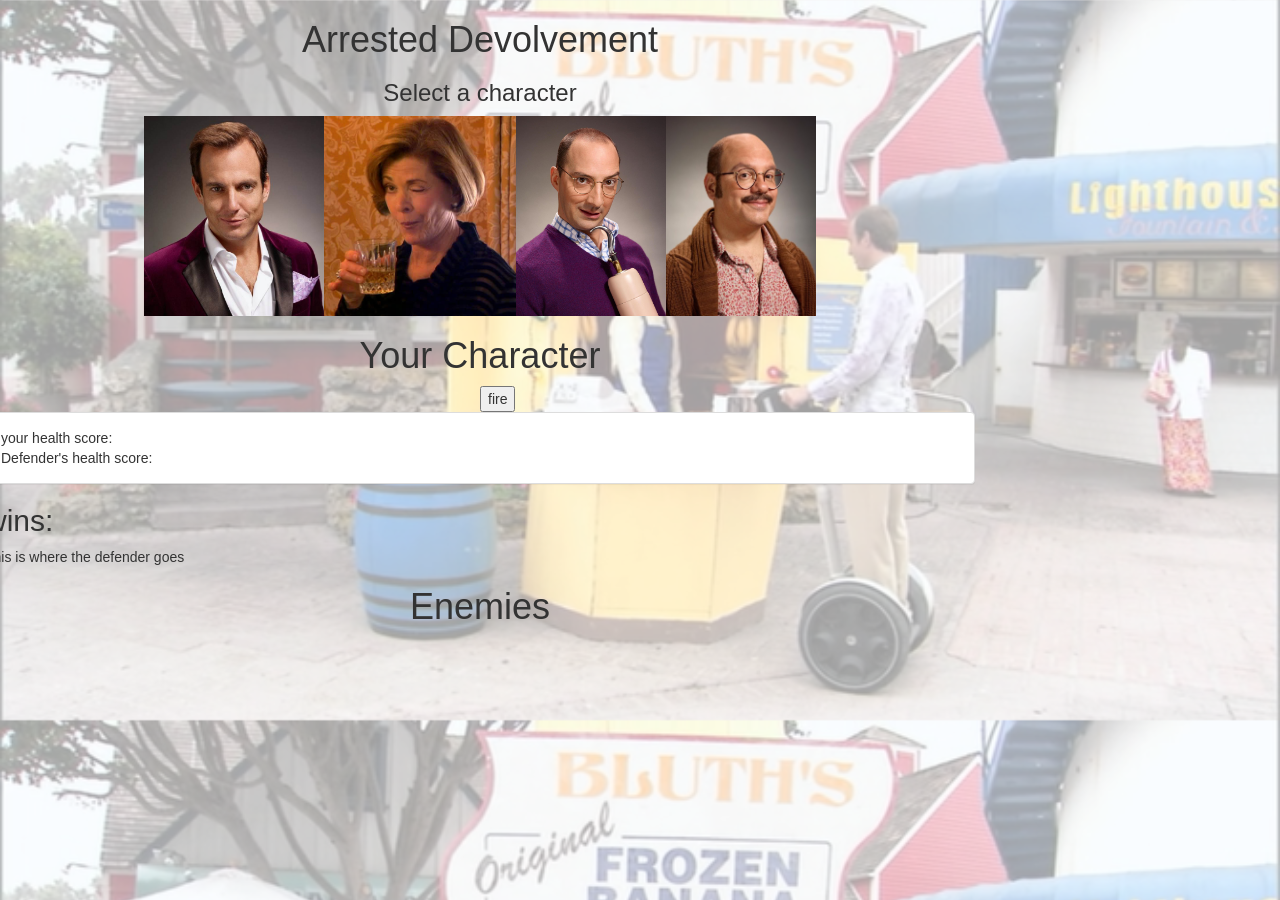
==== game.html @ ce1c62ed "harder game" ====
<!DOCTYPE html>
<html lang="en">
<head>
  <meta charset="UTF-8">
  <title>Trigger Random</title>

  <!-- Added link to the jQuery Library -->
  <script src="https://code.jquery.com/jquery-3.1.1.min.js"></script>

  <!-- Added a link to Bootstrap-->
  <link rel="stylesheet" href="https://maxcdn.bootstrapcdn.com/bootstrap/3.3.6/css/bootstrap.min.css" integrity="sha384-1q8mTJOASx8j1Au+a5WDVnPi2lkFfwwEAa8hDDdjZlpLegxhjVME1fgjWPGmkzs7" crossorigin="anonymous">

  <!-- link css -->

  <link rel="stylesheet" href="assets/css/style.css">

</head>
<body>

<!-- <div class="charSelectSection">
  <h2>Select a Character</h2>
    <div class="row">
      <div class="startBtn"></div>
    </div>
  </div>

  <div class="chosenCharacterSection">
  <h2>Your Character</h2>
    <div class="row">
      <div class="userChar"></div>
    </div>
  </div>

  <div class="opponentSelectSection">
  <h2>Select an Opponent</h2>
    <div class="row">
      <div class="opponentChar"></div>
    </div>
  </div>
 -->
 

    <h1 class="text-center">Arrested Devolvement</h1>

<!-- choose a character section -->
    <div class="text-center">
    <h3>Select a character</h3>
    <div class="availableCharacters">
      <!-- Here we have our button for generating random numbers (#random-button) -->
<!--       <input class="buttons" class= "character" id="gobCharacter" type="image" src="assets/images/gob.jpg"></input>

      <input class="buttons" class= "character" id="lucilleCharacter" type="image" src="assets/images/lucille.jpg"></input>

      <input class="buttons" class= "character" id="busterCharacter" type="image" src="assets/images/buster.jpg"></input>

      <input class="buttons" class= "character" id="tobiasCharacter" type="image" src="assets/images/tobias.jpg"></input> -->
      
    </div>
  </div>


  <!-- your character-->
  <div class="row">
  
    <h1 class="text-center">Your Character</h1>
    <div class="userCharacter">


      <div class="col-md-6" class="placeholderBox">
      </div>

      <button type="button" class="fire" class="btn btn-secondary">fire</button>

      <div class="panel panel-default">
  <div class="panel-body">
   <div>your health score: <span class="healthscore"></span></div>

   <div>Defender's health score: <span class="defender-healthscore"></span></div>
  </div>
</div>

<h2>wins:<span class="wins"></span></h2>




  	              
  	</div>
  </div>


  <!--defender-->
  <div class="row">
    <div class="defender">

      <div class="placeholderBox3">This is where the defender goes</div>


    </div>
  </div>

  <div class="row">
  
    <h1 class="text-center">Enemies</h1>
    <div class="enemies">

      <div class="placeholderBox2">
      </div>


                  
    </div>
  </div>

  <script type="text/javascript">

   var numberOptions = [115, 135, 75, 100];
  var imageOptions =['assets/images/gob.jpg', 'assets/images/lucille.jpg', 'assets/images/buster.jpg', 'assets/images/tobias.jpg'];
  var charNames = ["gob","lucille", "buster", "tobias"];
  var playerSelected=true;
  var EnemySelected=true;
  var healthscore=0;
  var defenderHealthScore=0;
  var hitValue=5;
  var selectedDefender;
  var newDefenderHealth=0;
  var wins=0;

   $(document).ready(function() {
function newGame(){
  // var numberOptions = [115, 135, 75, 100];
  // var imageOptions =['assets/images/gob.jpg', 'assets/images/lucille.jpg', 'assets/images/buster.jpg', 'assets/images/tobias.jpg'];
  // var charNames = ["gob","lucille", "buster", "tobias"];

  // Next we create a for loop to create crystals for every numberOption.
  for (var i = 0; i < numberOptions.length; i++) {

    // For each iteration, we will create an imageCrystal
    var charPic = $("<img>");

    // First each crystal will be given the class ".crystal-image".
    // This will allow the CSS to take effect.
    charPic.addClass("character");

    // Each imageCrystal will be given a src link to the crystal image
    charPic.attr("src", imageOptions[i]);

    charPic.attr("id", charNames[i]);
    charPic.attr({'data-name': charNames[i]});
   


    // Each charPic will be given a data attribute called data-crystalValue.
    // This data attribute will be set equal to the array value.
    charPic.attr("value", numberOptions[i]);

    // Lastly, each crystal image (with all it classes and attributes) will get added to the page.
    $(".availableCharacters").append(charPic);
  };

};

    newGame();
    myPlayer="";


  $(".character").on("click", function() {
    if(playerSelected){
    var SelectedPlayer = $(this).attr("id");
    console.log($(this).attr("id"));
    $(this).attr("class", "userCharacter");
    console.log($(this).class);
    var myPlayer = $(this).userCharacter;
    $("placeholderBox").append(SelectedPlayer);
    healthScore=$(this).attr("value");
    $(".healthscore").append(healthScore);
    console.log(healthScore);
    playerSelected=false;

    for(var i=0; i<charNames.length; i++){
      if(charNames[i] != $(this).data("name")){
        $("#"+charNames[i]).attr("class", "opponent")
        $('.enemies').append($('#'+charNames[i]));
      }
    }
  }
         $(".opponent").on("click", function() {
          if(playerSelected===false){
          selectedDefender = $(this);
          console.log(selectedDefender);
          $(this).attr("class", "defender");
          $('.placeholderBox3').append(selectedDefender);

          defenderHealthScore=$(this).attr("value");
          $(".defender-healthscore").append(defenderHealthScore);
          console.log(defenderHealthScore);
          }
});

});
 
        if(playerSelected && EnemySelected){
      var fireButton= $("<button>");
      var fireButtonValue=fireButton.attr("value", hitValue);
      console.log(fireButton.attr("value"));
      $(".fireButton").append(fireButton);
    };

    $(".fire").on("click", function() {
//CANNOT GET HEALTHSCORE TO NOT POPULATE CONCATENATED 
     if(defenderHealthScore>0){
      defenderHealthScore= (parseInt(defenderHealthScore)-hitValue);
     $(".defender-healthscore").empty();
      $(".defender-healthscore").append(defenderHealthScore);
    }else{
      wins++;
      if(wins>2){
        alert("You win! Please refresh page to play again!")
      }else{


// FIX THIS GLITCH!!!!!


      $(".wins").append(wins);
      console.log(selectedDefender);
     

      $(".placeholderBox3").empty();
       $(".defender-healthscore").append(newDefenderHealth);

      function chooseNewDefender(){

         $(".opponent").on("click", function() {
          console.log(defenderHealthScore);

          selectedDefender = $(this);
          console.log(selectedDefender);
          $(this).attr("class", "defender");
           

          $('.placeholderBox3').append(selectedDefender);

          newDefenderHealth=$(this).attr("value");
          $(".defender-healthscore").append(newDefenderHealth);
          console.log(defenderHealthScore);
          
          });
      }

      

    }
    }

    });


    });


  


  </script>
  
</body>
</html>
---- assets/css/style.css ----
body{
	max-width: 960px;
	background-image: url("../images/bananaStand.png");
	background-size: cover;
}
img{
	height: 200px;
}
img:hover{
	padding:10px;
}
.buttons{
	height:300px;
}
.buttons:hover{
	padding:10px;
}
.placeholderBox{
	height: 300px;
	width: 300px;
	border: 2px black solid;
}
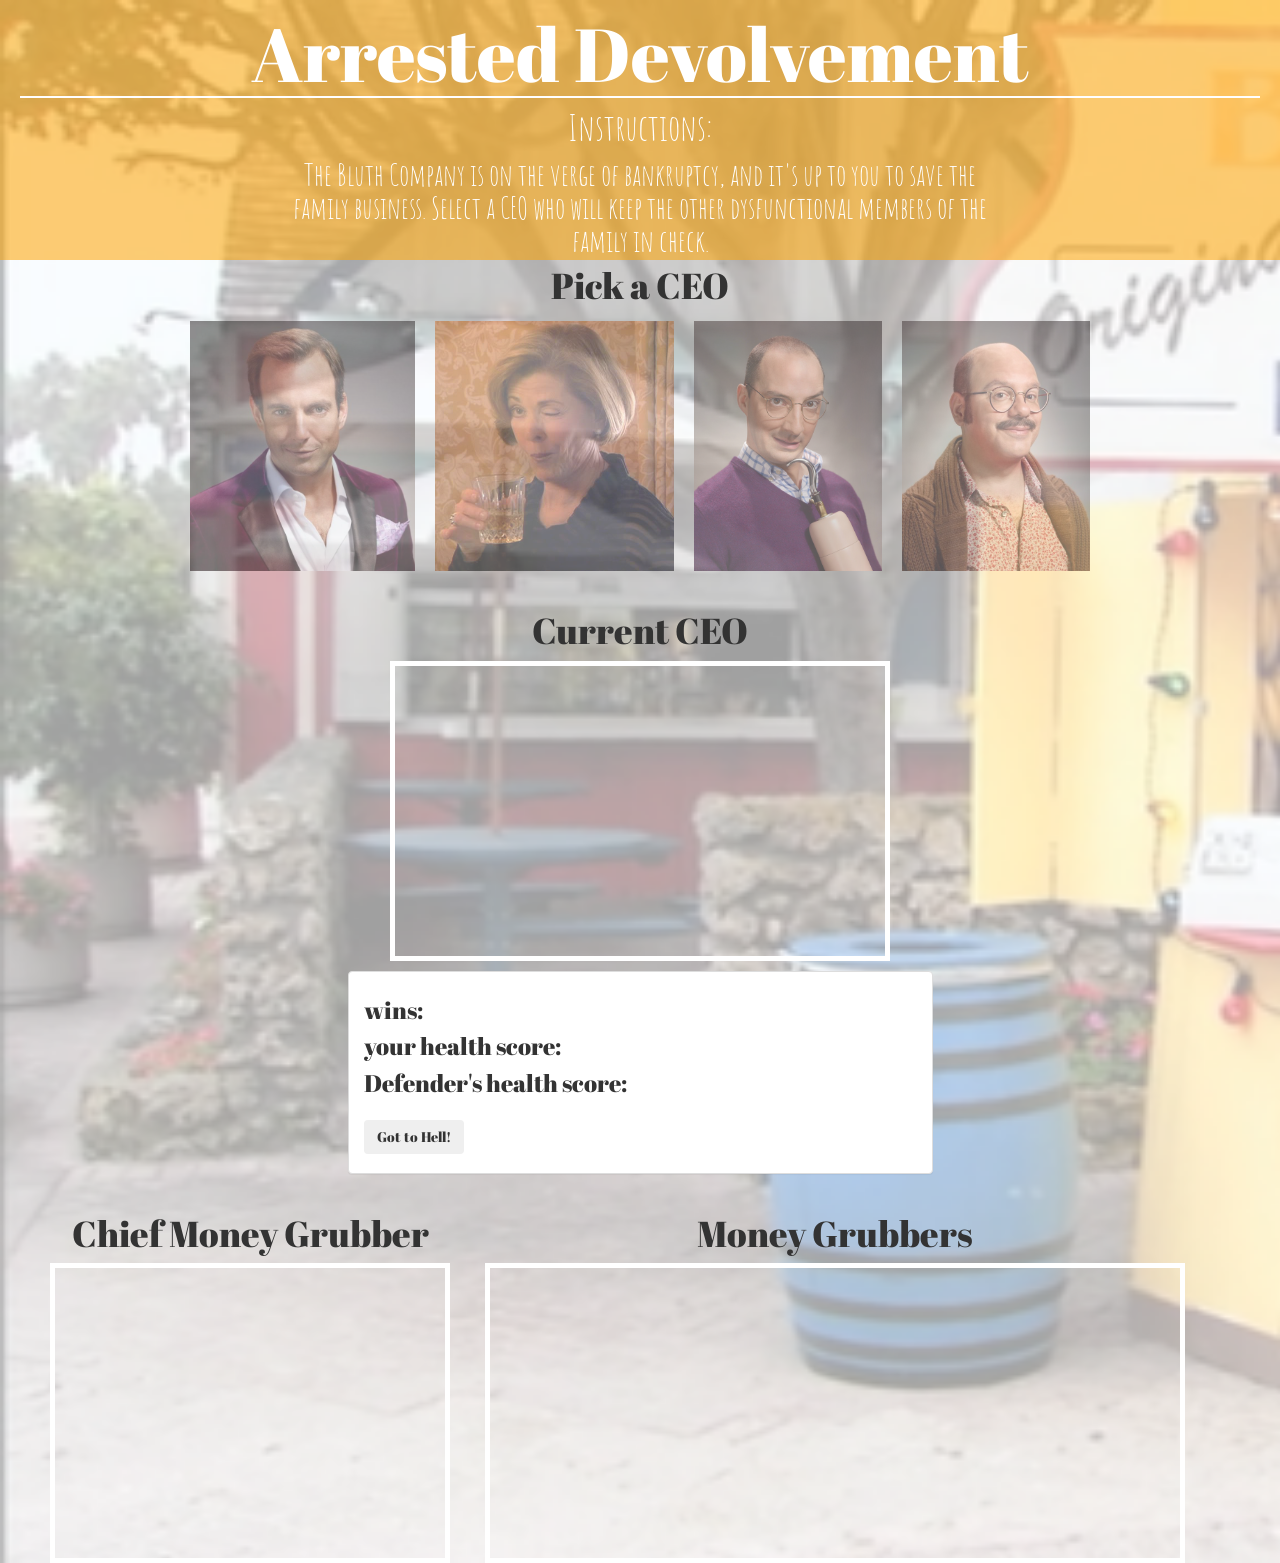
==== commit 74c668d3: "actually fix image glitch" ====
--- a/game.html
+++ b/game.html
@@ -11,258 +11,283 @@
   <link rel="stylesheet" href="https://maxcdn.bootstrapcdn.com/bootstrap/3.3.6/css/bootstrap.min.css" integrity="sha384-1q8mTJOASx8j1Au+a5WDVnPi2lkFfwwEAa8hDDdjZlpLegxhjVME1fgjWPGmkzs7" crossorigin="anonymous">
 
   <!-- link css -->
+  <link href="https://fonts.googleapis.com/css?family=Amatic+SC" rel="stylesheet">
+  <link href="https://fonts.googleapis.com/css?family=Abril+Fatface" rel="stylesheet">
 
   <link rel="stylesheet" href="assets/css/style.css">
-
+  <!-- <script type="text/javascript" src="assets/js/logic.js"></script> -->
 </head>
 <body>
 
-<!-- <div class="charSelectSection">
-  <h2>Select a Character</h2>
-    <div class="row">
-      <div class="startBtn"></div>
+<header>
+  <h1>Arrested Devolvement</h1>
+  <h5>Instructions:</h5>
+  <h6>The Bluth Company is on the verge of bankruptcy, and it's up to you to save the family business. Select a CEO who will keep the other dysfunctional members of the family in check.
+  </h6>
+</header>
+
+<div class="container">
+
+<!-- choose a character section -->
+<div class="row" id="characterChoices">
+<div class="selectChar">
+
+    <div class="text-center" >
+    Pick a CEO
+    <div class="availableCharacters"> 
     </div>
   </div>
-
-  <div class="chosenCharacterSection">
-  <h2>Your Character</h2>
-    <div class="row">
-      <div class="userChar"></div>
+</div>
+</div>
+
+
+  <!-- your character-->
+  <div class="row" id="characterDiv">
+  <div class="col-md-6" id="characterBox">
+  
+    <h1 class="text-center" id="yourCharacter">Current CEO</h1>
+    <div class="userCharacter">
+
+      <div class="characterBox"></div>
+      </div>
+
+  </div>
+  </div>
+
+
+      
+  <div class="row" id="scoreBox">
+  <div class="panel panel-default" id="health-scores">
+  <div class="panel-body">
+
+  <h4>wins:<span class="wins"></span></h4>
+    
+  <h4>your health score: <span class="healthscore"></span></h4>
+   
+  <h4>Defender's health score: <span class="defender-healthscore"></span></h4>
+
+  <button type="button" id="fire" class="btn btn-secondary">Got to Hell!</button>
+</div>
+
+</div>
+</div>
+
+
+
+  <!--defender-->
+  <div class= "row" id="opponentsRow">
+  <div class="col-md-4" id="defenderBox">
+  <h1 class="text-center">Chief Money Grubber</h1>
+    <div class="defender">
+
+      <div class="defenderBox"></div>
+
+
     </div>
   </div>
 
-  <div class="opponentSelectSection">
-  <h2>Select an Opponent</h2>
-    <div class="row">
-      <div class="opponentChar"></div>
-    </div>
-  </div>
- -->
- 
-
-    <h1 class="text-center">Arrested Devolvement</h1>
-
-<!-- choose a character section -->
-    <div class="text-center">
-    <h3>Select a character</h3>
-    <div class="availableCharacters">
-      <!-- Here we have our button for generating random numbers (#random-button) -->
-<!--       <input class="buttons" class= "character" id="gobCharacter" type="image" src="assets/images/gob.jpg"></input>
-
-      <input class="buttons" class= "character" id="lucilleCharacter" type="image" src="assets/images/lucille.jpg"></input>
-
-      <input class="buttons" class= "character" id="busterCharacter" type="image" src="assets/images/buster.jpg"></input>
-
-      <input class="buttons" class= "character" id="tobiasCharacter" type="image" src="assets/images/tobias.jpg"></input> -->
-      
-    </div>
-  </div>
-
-
-  <!-- your character-->
-  <div class="row">
-  
-    <h1 class="text-center">Your Character</h1>
-    <div class="userCharacter">
-
-
-      <div class="col-md-6" class="placeholderBox">
+  <div class="col-md-8" id="enemyBox">
+  
+    <h1 class="text-center">Money Grubbers</h1>
+    <div class="enemies">
+
+      <div class="enemyBox">
       </div>
 
-      <button type="button" class="fire" class="btn btn-secondary">fire</button>
-
-      <div class="panel panel-default">
-  <div class="panel-body">
-   <div>your health score: <span class="healthscore"></span></div>
-
-   <div>Defender's health score: <span class="defender-healthscore"></span></div>
-  </div>
-</div>
-
-<h2>wins:<span class="wins"></span></h2>
-
-
-
-
-  	              
-  	</div>
-  </div>
-
-
-  <!--defender-->
-  <div class="row">
-    <div class="defender">
-
-      <div class="placeholderBox3">This is where the defender goes</div>
-
-
-    </div>
-  </div>
-
-  <div class="row">
-  
-    <h1 class="text-center">Enemies</h1>
-    <div class="enemies">
-
-      <div class="placeholderBox2">
-      </div>
 
 
                   
     </div>
   </div>
-
-  <script type="text/javascript">
-
-   var numberOptions = [115, 135, 75, 100];
-  var imageOptions =['assets/images/gob.jpg', 'assets/images/lucille.jpg', 'assets/images/buster.jpg', 'assets/images/tobias.jpg'];
-  var charNames = ["gob","lucille", "buster", "tobias"];
+</div>
+</div>
+<script type="text/javascript">
+
+  // declare variables
+
+  var numberOptions = [120, 400, 75, 100];
+  var imageOptions =["assets/images/gob.png", "assets/images/lucille.png", "assets/images/buster.png", "assets/images/tobias.png"];
+  var charNames = ["Gob","Lucille", "Buster", "Tobias"];
   var playerSelected=true;
-  var EnemySelected=true;
+  var enemySelected=true;
   var healthscore=0;
   var defenderHealthScore=0;
-  var hitValue=5;
+  
   var selectedDefender;
-  var newDefenderHealth=0;
   var wins=0;
-
+  var userAttackPower=2;
+  var opponentAttackPower=6;
+ 
    $(document).ready(function() {
 function newGame(){
-  // var numberOptions = [115, 135, 75, 100];
-  // var imageOptions =['assets/images/gob.jpg', 'assets/images/lucille.jpg', 'assets/images/buster.jpg', 'assets/images/tobias.jpg'];
-  // var charNames = ["gob","lucille", "buster", "tobias"];
-
-  // Next we create a for loop to create crystals for every numberOption.
+  
+  // create a for loop to create characters for every numberOption.
   for (var i = 0; i < numberOptions.length; i++) {
 
-    // For each iteration, we will create an imageCrystal
+    // For each iteration, create an img div
     var charPic = $("<img>");
 
-    // First each crystal will be given the class ".crystal-image".
-    // This will allow the CSS to take effect.
+    // First each crystal will be given the class "character".
+    
     charPic.addClass("character");
 
-    // Each imageCrystal will be given a src link to the crystal image
+    // Each image needs a source  coinciding with it's index
     charPic.attr("src", imageOptions[i]);
 
+
+    // each image gets an id equal to it's name
     charPic.attr("id", charNames[i]);
+    // each character gets a "name" data value
     charPic.attr({'data-name': charNames[i]});
    
 
 
-    // Each charPic will be given a data attribute called data-crystalValue.
-    // This data attribute will be set equal to the array value.
+    // Each charPic will be given a value.
+    
     charPic.attr("value", numberOptions[i]);
 
-    // Lastly, each crystal image (with all it classes and attributes) will get added to the page.
+    // assign images to characters
     $(".availableCharacters").append(charPic);
   };
-
 };
-
+// begin new game by calling the function to set up variables
     newGame();
-    myPlayer="";
+    
 
 
   $(".character").on("click", function() {
     if(playerSelected){
-    var SelectedPlayer = $(this).attr("id");
-    console.log($(this).attr("id"));
+    var SelectedPlayer = $(this);
+    // add class of userCharacter to Selected Player
     $(this).attr("class", "userCharacter");
-    console.log($(this).class);
-    var myPlayer = $(this).userCharacter;
-    $("placeholderBox").append(SelectedPlayer);
+    $(this).css("opacity", "1");
+    
+    // place selectedChar into different div
+    $(".characterBox").append(SelectedPlayer);
+    // get rid of characterchoice div
+    $("#characterChoices").hide();
+
+    // assign value from selected character to healthscore
     healthScore=$(this).attr("value");
+    // place healthscore in correct div
     $(".healthscore").append(healthScore);
-    console.log(healthScore);
+    // set playerSelected to false
     playerSelected=false;
-
+    // alert user of their choice and guide them to next step
+    alert("You've select " + $(this).data("name") + " as the new CEO of Bluth Company! Defend yourself against the money-grubbing scum that is your family. Please select an opponent to continue!");
+
+
+    // iterate through remaining characters and change them to Opponents
     for(var i=0; i<charNames.length; i++){
       if(charNames[i] != $(this).data("name")){
-        $("#"+charNames[i]).attr("class", "opponent")
-        $('.enemies').append($('#'+charNames[i]));
+        $("#"+charNames[i]).attr("class", "opponent");
+        $('.enemyBox').append($('#'+charNames[i]));
+        
       }
     }
   }
          $(".opponent").on("click", function() {
+          // player has been selected
           if(playerSelected===false){
+          // so we know we are selecting defender
           selectedDefender = $(this);
-          console.log(selectedDefender);
+          // Set opacity to normal
+          $(this).css("opacity", "1");
+              // Add a class of defender
           $(this).attr("class", "defender");
-          $('.placeholderBox3').append(selectedDefender);
-
+          // place defender in the right div
+          $('.defenderBox').append(selectedDefender);
+          // make sure the defenderHealth div is set to 0 each time
+          $(".defender-healthscore").empty();
+          // set defender's healthscore equal to its value
           defenderHealthScore=$(this).attr("value");
+          // place new healthscore in correct div
           $(".defender-healthscore").append(defenderHealthScore);
-          console.log(defenderHealthScore);
+          enemySelected=false;
+
+
+          
+          alert("You've selected "+ $(this).data("name")+ " as the chief of the money-grubbing scumbags. Hit the 'go to hell' button to defend your place!" );
           }
+
 });
 
 });
- 
-        if(playerSelected && EnemySelected){
-      var fireButton= $("<button>");
-      var fireButtonValue=fireButton.attr("value", hitValue);
-      console.log(fireButton.attr("value"));
-      $(".fireButton").append(fireButton);
+      
+        
+    
+
+    $("#fire").on("click", function() {
+      // if opponent has been selected, if not, prompt user to do so.
+    if(enemySelected){
+      alert("please choose an opponent");
+    }else{
+    // if defender health is still about zero, update with hit
+     if(defenderHealthScore>0){
+      // user attack power increases over the match
+      userAttackPower+=2;
+      // calcute new health scores
+      defenderHealthScore-= parseInt(userAttackPower);
+      healthScore-= parseInt(opponentAttackPower);
+      // if healthscore is above zero, keep playing
+        if(healthScore>0){
+            $(".healthscore").empty();
+            $(".healthscore").append(healthScore);
+
+            $(".defender-healthscore").empty();
+            $(".defender-healthscore").append(defenderHealthScore);
+        }else{
+          // if not, game over. Ask if they'd like to play again
+            $(".healthscore").empty();
+            $(".healthscore").append(healthScore);
+            alert("Taste my sad, Michael. You lost!");
+            var playAgain=confirm("Play again?");
+            // if they'd like to play, reload page
+            if(playAgain){
+              location.reload();
+            };
+
+        }
+        // if defenderhealt is less than or equal to zero
+    }else if(defenderHealthScore<=0){
+      // reset healthscore and the divs
+      defenderHealthScore=0;
+      $(".defender-healthscore").empty();
+      $(".defender-healthscore").append(defenderHealthScore);
+
+      // alert user, ask them to choose another opponent
+      alert("Nicely done, you blowhard. Select another defender to continue!");
+      // increment wins by 1
+      wins++;
+      // if they beat all three, they win
+      if(wins>2){
+        alert("You win! Please refresh page to play again!");
+      }else{
+        // if they've only beat 1 or 2, update wins,
+
+      $(".wins").empty();
+      $(".wins").append(wins);
+      // reset defender health
+    
+     $(".defender-healthscore").empty();
+      defenderHealthScore=0;
+      // update html
+      $(".defenderBox").empty();
+       $(".defender-healthscore").append(defenderHealthScore);
+
+      
+
     };
-
-    $(".fire").on("click", function() {
-//CANNOT GET HEALTHSCORE TO NOT POPULATE CONCATENATED 
-     if(defenderHealthScore>0){
-      defenderHealthScore= (parseInt(defenderHealthScore)-hitValue);
-     $(".defender-healthscore").empty();
-      $(".defender-healthscore").append(defenderHealthScore);
-    }else{
-      wins++;
-      if(wins>2){
-        alert("You win! Please refresh page to play again!")
-      }else{
-
-
-// FIX THIS GLITCH!!!!!
-
-
-      $(".wins").append(wins);
-      console.log(selectedDefender);
-     
-
-      $(".placeholderBox3").empty();
-       $(".defender-healthscore").append(newDefenderHealth);
-
-      function chooseNewDefender(){
-
-         $(".opponent").on("click", function() {
-          console.log(defenderHealthScore);
-
-          selectedDefender = $(this);
-          console.log(selectedDefender);
-          $(this).attr("class", "defender");
-           
-
-          $('.placeholderBox3').append(selectedDefender);
-
-          newDefenderHealth=$(this).attr("value");
-          $(".defender-healthscore").append(newDefenderHealth);
-          console.log(defenderHealthScore);
-          
-          });
-      }
-
-      
-
-    }
-    }
+    };
+  }
 
     });
 
 
     });
-
-
-  
-
-
-  </script>
+</script>
+
+
   
 </body>
 </html>
--- a/assets/css/style.css
+++ b/assets/css/style.css
@@ -1,13 +1,24 @@
 body{
-	max-width: 960px;
 	background-image: url("../images/bananaStand.png");
 	background-size: cover;
+	margin: 0 auto;
+	display: flex;
+	flex-direction: column;
+	align-items: center;
+	font-family: 'Abril Fatface', cursive;
+	font-size: 36px;
+}
+.container{
+	text-align: center;
 }
 img{
-	height: 200px;
+	height: 250px;
+	margin: 10px;
+	opacity: .5;
 }
 img:hover{
 	padding:10px;
+	opacity: 1;
 }
 .buttons{
 	height:300px;
@@ -15,9 +26,102 @@
 .buttons:hover{
 	padding:10px;
 }
-.placeholderBox{
+.defenderBox{
 	height: 300px;
-	width: 300px;
-	border: 2px black solid;
+	width: 400px;
+	border: 5px white solid;
 }
 
+.defenderBox{
+	height: 300px;
+	width: 400px;
+	border: 5px white solid;
+}
+.enemyBox{
+	height: 300px;
+	width: 700px;
+	border: 5px white solid;
+}
+.characterBox{
+	height: 300px;
+	width: 500px;
+	border: 5px white solid;
+}
+
+
+header{
+	width:100%;
+	background-color: orange;
+	height:260px;
+	font-size: 80px;
+	text-align: center;
+	background-color: rgba(255, 165, 0, 0.55);
+	color: white;
+	padding: 20px;
+	display: flex;
+    flex-wrap: wrap;
+    align-content: center;
+    justify-content: center;
+}
+
+
+h4{
+	font-size: 24px;
+}
+.select{
+	background-color: white;
+}
+#health-scores{
+	width:50%;
+}
+#scoreBox{
+	display: flex;
+    justify-content: center;
+    text-align: left;
+}
+#defenderBox{
+	display: flex;
+    justify-content: center;
+    flex-wrap: wrap;
+}
+#enemyBox{
+	display: flex;
+    justify-content: center;
+    flex-wrap: wrap;
+
+
+}
+#characterBox{
+	display: flex;
+    justify-content: center;
+    flex-wrap: wrap;
+
+
+}
+h1{
+	width:100%;
+}
+.charChoices{
+	font-weight: bold;
+}
+#characterDiv{
+	display: flex;
+    justify-content: center;
+    margin:10px;
+}
+h6{
+	font-family: 'Amatic SC', cursive;
+	font-size:30px;
+	width: 700px;
+}
+header h1{
+	font-size: 75px;
+	border-bottom: 2px white solid;
+}
+h5{
+	font-size:36px;
+	font-family: 'Amatic SC', cursive;
+	width:100%;
+	margin: 0px;
+}
+
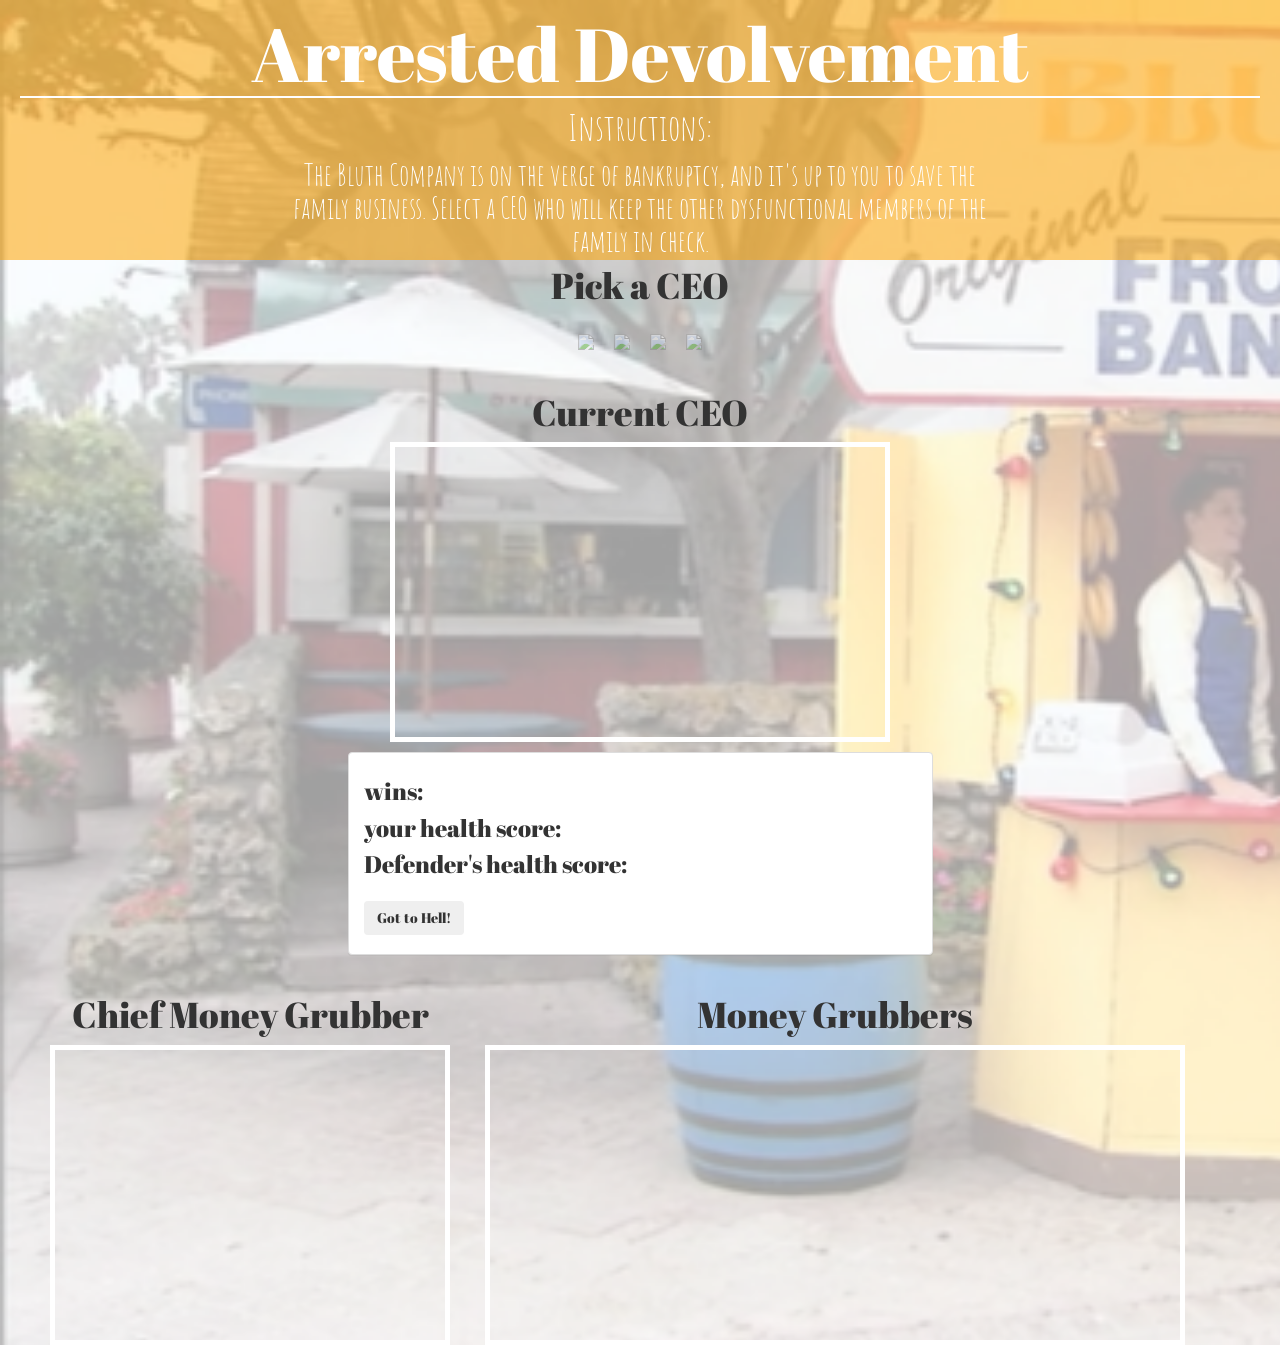
==== commit 802042c7: "tiny pic images" ====
--- a/game.html
+++ b/game.html
@@ -15,7 +15,7 @@
   <link href="https://fonts.googleapis.com/css?family=Abril+Fatface" rel="stylesheet">
 
   <link rel="stylesheet" href="assets/css/style.css">
-  <!-- <script type="text/javascript" src="assets/js/logic.js"></script> -->
+  <script type="text/javascript" src="assets/js/logic.js"></script>
 </head>
 <body>
 
@@ -101,23 +101,26 @@
   </div>
 </div>
 </div>
-<script type="text/javascript">
-
-  // declare variables
-
-  var numberOptions = [120, 400, 75, 100];
-  var imageOptions =["assets/images/gob.png", "assets/images/lucille.png", "assets/images/buster.png", "assets/images/tobias.png"];
+
+  <!-- <script type="text/javascript">
+
+   var numberOptions = [120, 400, 75, 100];
+  var imageOptions =['assets/images/gob.jpg', 'assets/images/lucille.jpg', 'assets/images/buster.jpg', 'assets/images/tobias.jpg'];
   var charNames = ["Gob","Lucille", "Buster", "Tobias"];
   var playerSelected=true;
-  var enemySelected=true;
+  var EnemySelected=true;
   var healthscore=0;
   var defenderHealthScore=0;
-  
+  var hitValue=5;
   var selectedDefender;
+  var newDefenderHealth=0;
   var wins=0;
   var userAttackPower=2;
   var opponentAttackPower=6;
- 
+  var clearHealth=function(){
+    $(".defender-healthscore").append(0);
+  };
+
    $(document).ready(function() {
 function newGame(){
   
@@ -162,25 +165,19 @@
     $(this).attr("class", "userCharacter");
     $(this).css("opacity", "1");
     
-    // place selectedChar into different div
     $(".characterBox").append(SelectedPlayer);
-    // get rid of characterchoice div
     $("#characterChoices").hide();
-
-    // assign value from selected character to healthscore
     healthScore=$(this).attr("value");
-    // place healthscore in correct div
     $(".healthscore").append(healthScore);
-    // set playerSelected to false
+    console.log(healthScore);
     playerSelected=false;
-    // alert user of their choice and guide them to next step
     alert("You've select " + $(this).data("name") + " as the new CEO of Bluth Company! Defend yourself against the money-grubbing scum that is your family. Please select an opponent to continue!");
 
 
-    // iterate through remaining characters and change them to Opponents
+
     for(var i=0; i<charNames.length; i++){
       if(charNames[i] != $(this).data("name")){
-        $("#"+charNames[i]).attr("class", "opponent");
+        $("#"+charNames[i]).attr("class", "opponent")
         $('.enemyBox').append($('#'+charNames[i]));
         
       }
@@ -203,9 +200,6 @@
           defenderHealthScore=$(this).attr("value");
           // place new healthscore in correct div
           $(".defender-healthscore").append(defenderHealthScore);
-          enemySelected=false;
-
-
           
           alert("You've selected "+ $(this).data("name")+ " as the chief of the money-grubbing scumbags. Hit the 'go to hell' button to defend your place!" );
           }
@@ -213,81 +207,67 @@
 });
 
 });
-      
-        
-    
-
-    $("#fire").on("click", function() {
-      // if opponent has been selected, if not, prompt user to do so.
-    if(enemySelected){
-      alert("please choose an opponent");
-    }else{
-    // if defender health is still about zero, update with hit
+ 
+        if(playerSelected && EnemySelected){
+      var fireButton= $("<button>");
+      $(".fireButton").append(fireButton);
+    };
+
+    $(".fire").on("click", function() {
+//CANNOT GET HEALTHSCORE TO NOT POPULATE CONCATENATED 
      if(defenderHealthScore>0){
-      // user attack power increases over the match
       userAttackPower+=2;
-      // calcute new health scores
       defenderHealthScore-= parseInt(userAttackPower);
       healthScore-= parseInt(opponentAttackPower);
-      // if healthscore is above zero, keep playing
         if(healthScore>0){
-            $(".healthscore").empty();
-            $(".healthscore").append(healthScore);
-
-            $(".defender-healthscore").empty();
-            $(".defender-healthscore").append(defenderHealthScore);
+      $(".healthscore").empty();
+      $(".healthscore").append(healthScore);
+
+     $(".defender-healthscore").empty();
+      $(".defender-healthscore").append(defenderHealthScore);
         }else{
-          // if not, game over. Ask if they'd like to play again
-            $(".healthscore").empty();
-            $(".healthscore").append(healthScore);
-            alert("Taste my sad, Michael. You lost!");
-            var playAgain=confirm("Play again?");
-            // if they'd like to play, reload page
+          $(".healthscore").empty();
+          $(".healthscore").append(healthScore);
+          alert("Taste my sad, Michael. You lost!");
+           var playAgain=confirm("Play again?");
             if(playAgain){
               location.reload();
             };
 
         }
-        // if defenderhealt is less than or equal to zero
     }else if(defenderHealthScore<=0){
-      // reset healthscore and the divs
-      defenderHealthScore=0;
       $(".defender-healthscore").empty();
-      $(".defender-healthscore").append(defenderHealthScore);
-
-      // alert user, ask them to choose another opponent
-      alert("Nicely done, you blowhard. Select another defender to continue!");
-      // increment wins by 1
+      $(".defender-healthscore").append(0);
+
+      alert("Nicely done, you blowhard. Select another defender to continue!")
       wins++;
-      // if they beat all three, they win
       if(wins>2){
-        alert("You win! Please refresh page to play again!");
+        alert("You win! Please refresh page to play again!")
       }else{
-        // if they've only beat 1 or 2, update wins,
 
       $(".wins").empty();
       $(".wins").append(wins);
-      // reset defender health
-    
-     $(".defender-healthscore").empty();
+      console.log(selectedDefender);
+     $(".defender-healthscore").empty()
       defenderHealthScore=0;
-      // update html
       $(".defenderBox").empty();
        $(".defender-healthscore").append(defenderHealthScore);
 
       
 
-    };
-    };
-  }
+    }
+    }
 
     });
 
 
     });
-</script>
-
-
+
+
+  
+
+
+  </script> -->
   
 </body>
 </html>
